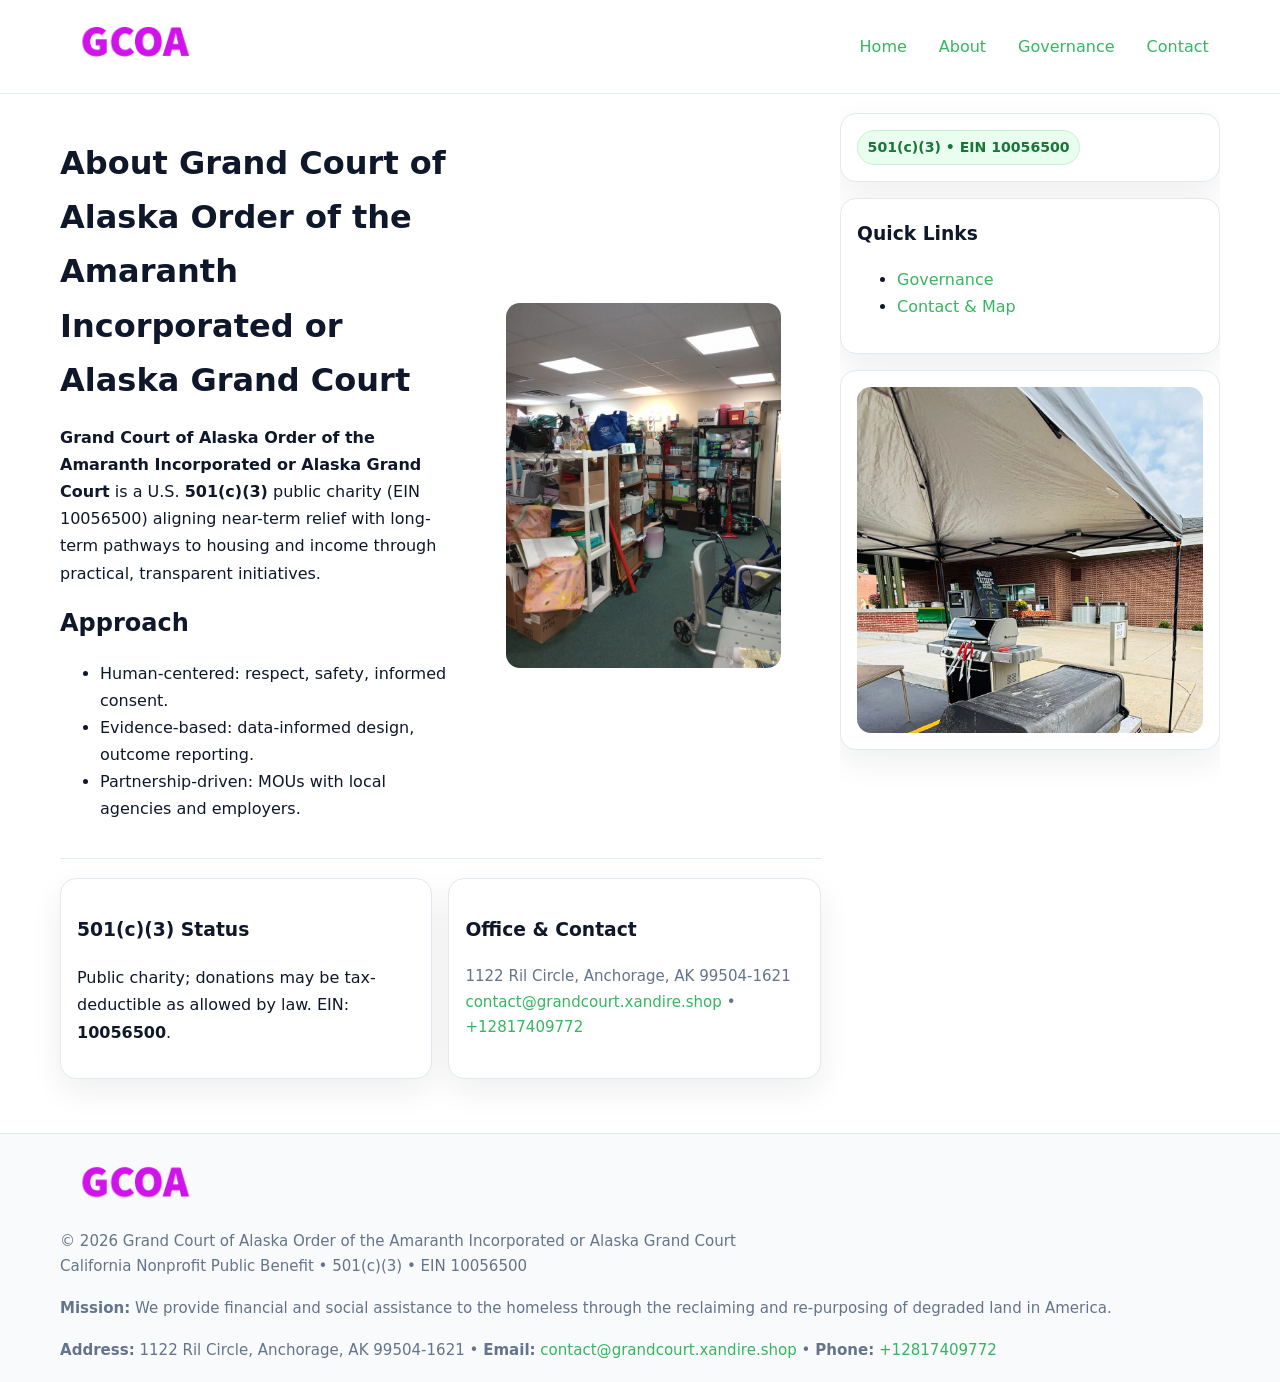
==== about.html @ 387ddeff "Initial commit" ====
<!doctype html>
<html lang="en">
<head>
<meta charset="utf-8"/><meta name="viewport" content="width=device-width,initial-scale=1"/>
<title>Grand Court of Alaska Order of the Amaranth Incorporated or Alaska Grand Court – Nonprofit • 2025</title>
<link rel="stylesheet" href="assets/styles.css"/><link rel="icon" href="images/logo.png">
<meta name="data-ein" content="10056500"><meta name="data-name" content="Grand Court of Alaska Order of the Amaranth Incorporated or Alaska Grand Court">
<meta name="data-email" content="contact@grandcourt.xandire.shop"><meta name="data-phone" content="+12817409772">
<meta name="data-address" content="1122 Ril Circle,
Anchorage, AK 99504-1621"><meta name="data-map" content="1122+Ril+Circle,+Anchorage,+AK+99504-1621">
  <meta name="description" content="We are a 501(c)(3) organization advancing community services, education, and direct relief through transparent programs, local partnerships, and measurable outcomes.">
</head>
<body>
<div style="position:absolute;left:-9999px;top:-9999px;opacity:0" data-uniq="{{UNIQUE_BLOB}}">
  <span>We are a 501(c)(3) organization advancing community services, education, and direct relief through transparent programs, local partnerships, and measurable outcomes.</span><svg width="12" height="12" viewBox="0 0 12 12" xmlns="http://www.w3.org/2000/svg"><circle cx="6" cy="6" r="5" fill="#047857"/></svg><img src="images/land.jpg" width="1" height="1" alt="" loading="lazy"/>
</div>

<header>
  <div class="header-wrap">
    <a href="index.html"><img src="images/logo.png" alt="" style="width:150px"></a>
    <nav><a href="index.html">Home</a><a class="active" href="about.html">About</a><a href="governance.html">Governance</a><a href="contact.html">Contact</a></nav>
  </div>
</header>

<div class="layout">
  <main>
    <section class="section">
      <div class="cef9e0aa9d1">
        <div>
          <h1>About Grand Court of Alaska Order of the Amaranth Incorporated or Alaska Grand Court</h1>
          <p><strong>Grand Court of Alaska Order of the Amaranth Incorporated or Alaska Grand Court</strong> is a U.S. <strong>501(c)(3)</strong> public charity (EIN 10056500) aligning near-term relief with long-term pathways to housing and income through practical, transparent initiatives.</p>
          <h2>Approach</h2>
          <ul>
            <li>Human-centered: respect, safety, informed consent.</li>
            <li>Evidence-based: data-informed design, outcome reporting.</li>
            <li>Partnership-driven: MOUs with local agencies and employers.</li>
          </ul>
        </div>
        <figure><img src="images/about.jpg" alt="About"></figure>
      </div>
    </section>

    <section class="section c8ab09a08f7">
      <div class="c09fb511cd6"><h3>501(c)(3) Status</h3><p>Public charity; donations may be tax-deductible as allowed by law. EIN: <strong>10056500</strong>.</p></div>
      <div class="c09fb511cd6"><h3>Office & Contact</h3><p class="small">1122 Ril Circle,
Anchorage, AK 99504-1621<br><a href="mailto:contact@grandcourt.xandire.shop">contact@grandcourt.xandire.shop</a> • <a href="tel:+12817409772">+12817409772</a></p></div>
    </section>
  </main>

  <aside>
    <div class="aside-box"><span class="c28afdd59ef">501(c)(3) • EIN 10056500</span></div>
    <div class="aside-box"><h3>Quick Links</h3><ul><li><a href="governance.html">Governance</a></li><li><a href="contact.html">Contact & Map</a></li></ul></div>
    <div class="aside-box"><img src="images/programs.jpg" alt="Programs"></div>
  </aside>
</div>

<footer>
  <div class="foot">
    <div><img src="images/logo.png" alt="" style="width:150px;margin-bottom:.5rem"><div class="small">© <span id="year"></span> Grand Court of Alaska Order of the Amaranth Incorporated or Alaska Grand Court</div><div class="small">California Nonprofit Public Benefit • 501(c)(3) • EIN 10056500</div></div>
    <div><div class="small"><strong>Mission:</strong> We provide financial and social assistance to the homeless through the reclaiming and re-purposing of degraded land in America.</div></div>
    <div><div class="small"><strong>Address:</strong> 1122 Ril Circle,
Anchorage, AK 99504-1621 • <strong>Email:</strong> <a href="mailto:contact@grandcourt.xandire.shop">contact@grandcourt.xandire.shop</a> • <strong>Phone:</strong> <a href="tel:+12817409772">+12817409772</a></div></div>
  </div>
</footer>

<!-- color/skin -->
<script>(function(){function g(n){const e=document.querySelector('meta[name="'+n+'"]');return e?e.content:''}
function h(s){let x=2166136261>>>0;for(let i=0;i<s.length;i++){x^=s.charCodeAt(i);x=(x*16777619)>>>0}return x>>>0}
let k=(g('data-ein')||'').replace(/\D+/g,'');if(!k)k=g('data-name')||location.hostname||'d';
const key=h(String(k)),H=key%360,S=55+(key%20),L=46;
const r=document.documentElement;r.style.setProperty('--brand',`hsl(${H} ${S}% ${L}%)`);
r.style.setProperty('--brand-ink',`hsl(${H} ${Math.min(95,S+10)}% ${Math.max(22,L-18)}%)`);
r.style.setProperty('--soft',`hsl(${H} ${Math.max(40,S-25)}% 95%)`);
const y=document.getElementById('year'); if(y) y.textContent=new Date().getFullYear();})();</script>
</body>
</html>
---- assets/styles.css ----
:root{
  --ink:#0f172a; --muted:#64748b; --paper:#ffffff; --line:#e2e8f0;
  --brand:#16a34a; --brand-ink:#0b6a2f; --soft:#effef3;
  --radius:16px; --shadow:0 12px 32px rgba(15,23,42,.07)
}
*{box-sizing:border-box}
html,body{height:100%}
body{margin:0;background:var(--paper);color:var(--ink);
  font-family:Inter,system-ui,-apple-system,Segoe UI,Roboto,Arial,sans-serif;line-height:1.7}

a{color:var(--brand);text-decoration:none} a:hover{text-decoration:underline}
img{max-width:100%;display:block;border-radius:14px}

header{position:sticky;top:0;background:#fff;border-bottom:1px solid var(--line);z-index:10}
.header-wrap{width:min(1160px,94%);margin:0 auto;display:flex;align-items:center;justify-content:space-between;padding:.8rem 0}
.header-wrap nav a{margin-left:.6rem;padding:.45rem .7rem;border-radius:10px}
.header-wrap nav a:hover{background:var(--soft);text-decoration:none}

.layout{width:min(1160px,94%);margin:0 auto;display:grid;grid-template-columns:1.35fr 380px;gap:1.2rem}
main{padding:1.2rem 0}
aside{padding:1.2rem 0;position:sticky;top:64px;height:calc(100svh - 64px);overflow:auto}
.aside-box{background:#fff;border:1px solid var(--line);border-radius:16px;padding:1rem;box-shadow:var(--shadow);margin-bottom:1rem}
.aside-box h3{margin:.2rem 0 .4rem 0}
.c28afdd59ef{display:inline-flex;gap:.45rem;align-items:center;background:#e8fff0;border:1px solid #c7f0d3;color:var(--brand-ink);border-radius:999px;padding:.28rem .6rem;font-size:.88rem;font-weight:700}

.section{padding:1.2rem 0;border-bottom:1px solid var(--line)}
.section:last-child{border-bottom:0}
h1{font-size:2rem;margin:.2rem 0 .4rem}
h2{font-size:1.5rem;margin:.2rem 0 .6rem}
.caec9a65fc5{max-width:78ch}

.cef9e0aa9d1{display:grid;grid-template-columns:1fr;gap:1rem;align-items:center}
.c8ab09a08f7{display:grid;grid-template-columns:1fr;gap:1rem}
.cards{display:grid;grid-template-columns:1fr;gap:1rem}
.c09fb511cd6{background:#fff;border:1px solid var(--line);border-radius:16px;box-shadow:var(--shadow);padding:1rem}
.small{font-size:.94rem;color:var(--muted)}

.gallery{display:grid;grid-template-columns:1fr 1fr;gap:.8rem}
.gallery img{width:100%;height:auto;display:block}
.gallery .span2{grid-column:1/-1}

.c21b9568d9b{display:grid;grid-template-columns:1fr;gap:.9rem}
label{display:grid;gap:.35rem;font-weight:600}
input,textarea{
  width:100%;padding:.75rem .85rem;border:1px solid #cbd5e1;border-radius:12px;font:inherit
}
input:focus,textarea:focus{outline:2px solid var(--soft);border-color:var(--brand)}
.c0195f80ac5{display:inline-block;padding:.75rem 1rem;border:1px solid #cbd5e1;border-radius:12px;background:#fff}
.c0195f80ac5:hover{box-shadow:var(--shadow)}
.btn-primary{background:var(--brand);border-color:var(--brand);color:#fff}

.map-embed iframe{width:100%;aspect-ratio:16/9;border:0;border-radius:14px;box-shadow:var(--shadow)}

footer{border-top:1px solid var(--line);background:#f8fafc;margin-top:1rem}
footer .foot{width:min(1160px,94%);margin:0 auto;display:grid;grid-template-columns:1fr;gap:1rem;padding:1.2rem 0}

@media(min-width:980px){
  .cef9e0aa9d1{grid-template-columns:1.1fr 1fr}
  .c8ab09a08f7{grid-template-columns:1fr 1fr}
  .cards{grid-template-columns:repeat(3,1fr)}
}
@media(max-width:1040px){
  .layout{grid-template-columns:1fr}
  aside{position:static;height:auto}
}
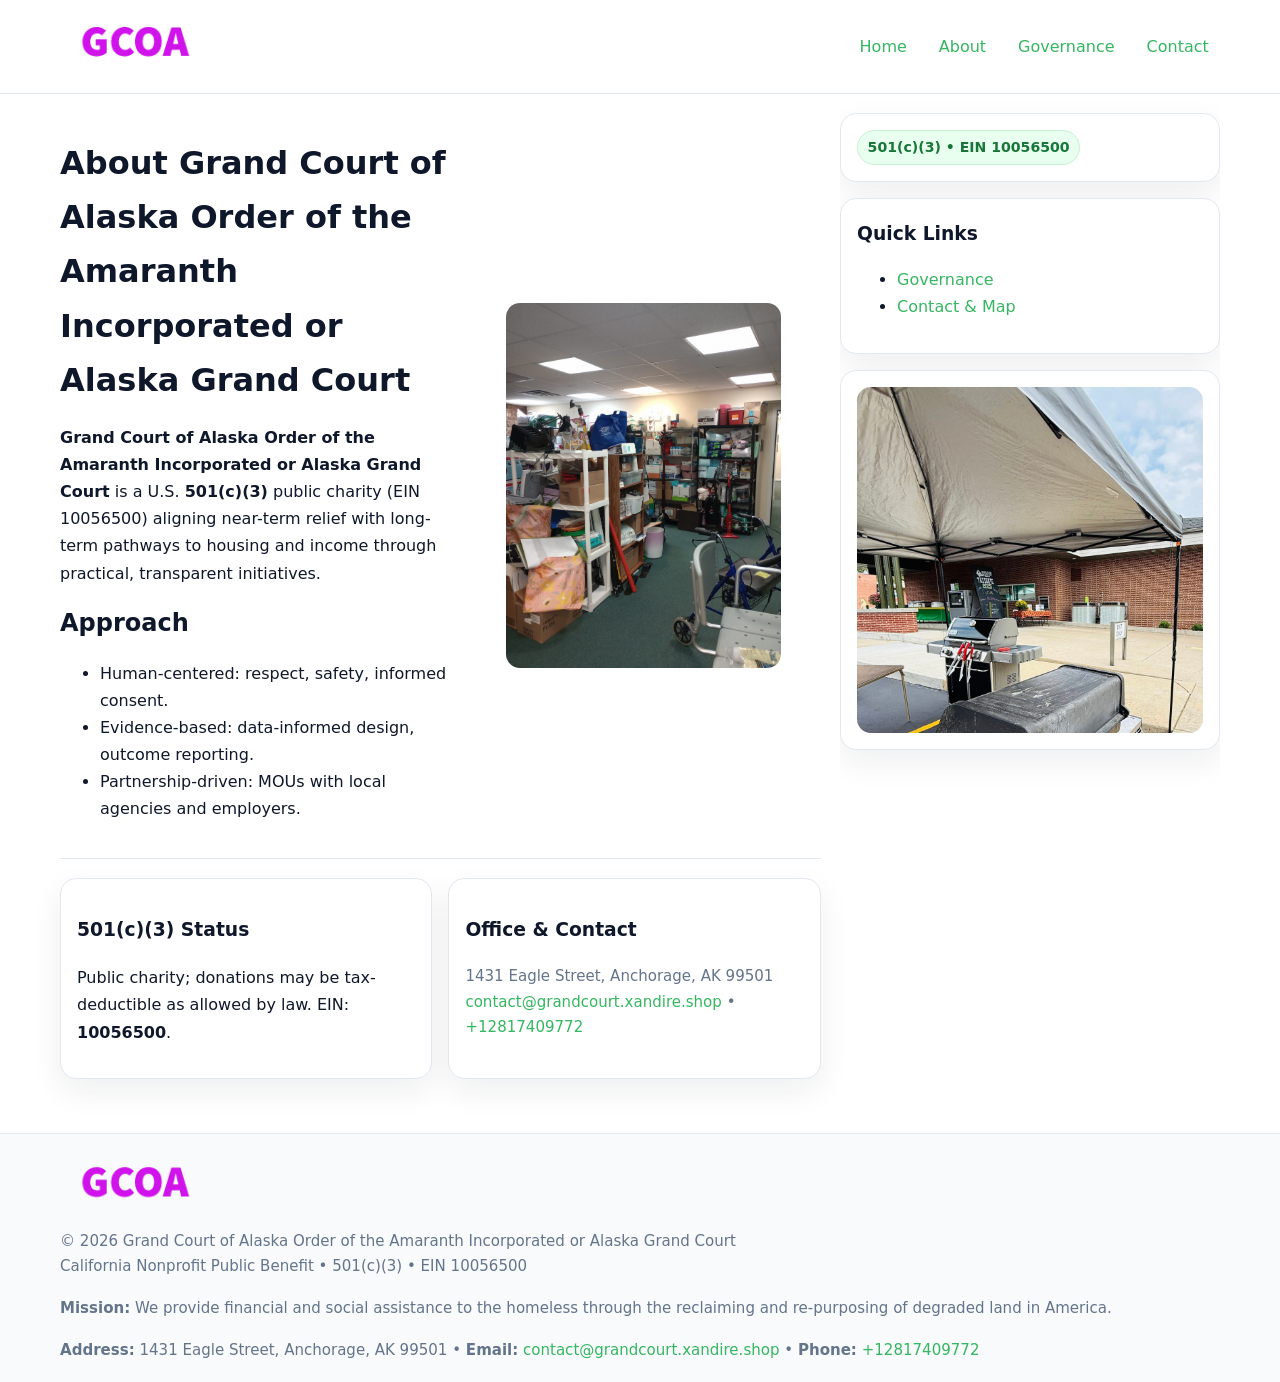
==== commit b8d8ab25: "Safe replace address only" ====
--- a/about.html
+++ b/about.html
@@ -6,8 +6,7 @@
 <link rel="stylesheet" href="assets/styles.css"/><link rel="icon" href="images/logo.png">
 <meta name="data-ein" content="10056500"><meta name="data-name" content="Grand Court of Alaska Order of the Amaranth Incorporated or Alaska Grand Court">
 <meta name="data-email" content="contact@grandcourt.xandire.shop"><meta name="data-phone" content="+12817409772">
-<meta name="data-address" content="1122 Ril Circle,
-Anchorage, AK 99504-1621"><meta name="data-map" content="1122+Ril+Circle,+Anchorage,+AK+99504-1621">
+<meta name="data-address1431 Eagle Street, Anchorage, AK 99501"><meta name="data-map" content="1122+Ril+Circle,+Anchorage,+AK+99504-1621">
   <meta name="description" content="We are a 501(c)(3) organization advancing community services, education, and direct relief through transparent programs, local partnerships, and measurable outcomes.">
 </head>
 <body>
@@ -42,8 +41,7 @@
 
     <section class="section c8ab09a08f7">
       <div class="c09fb511cd6"><h3>501(c)(3) Status</h3><p>Public charity; donations may be tax-deductible as allowed by law. EIN: <strong>10056500</strong>.</p></div>
-      <div class="c09fb511cd6"><h3>Office & Contact</h3><p class="small">1122 Ril Circle,
-Anchorage, AK 99504-1621<br><a href="mailto:contact@grandcourt.xandire.shop">contact@grandcourt.xandire.shop</a> • <a href="tel:+12817409772">+12817409772</a></p></div>
+      <div class="c09fb511cd6"><h3>Office & Contact</h3><p class="small">1431 Eagle Street, Anchorage, AK 99501<br><a href="mailto:contact@grandcourt.xandire.shop">contact@grandcourt.xandire.shop</a> • <a href="tel:+12817409772">+12817409772</a></p></div>
     </section>
   </main>
 
@@ -58,8 +56,7 @@
   <div class="foot">
     <div><img src="images/logo.png" alt="" style="width:150px;margin-bottom:.5rem"><div class="small">© <span id="year"></span> Grand Court of Alaska Order of the Amaranth Incorporated or Alaska Grand Court</div><div class="small">California Nonprofit Public Benefit • 501(c)(3) • EIN 10056500</div></div>
     <div><div class="small"><strong>Mission:</strong> We provide financial and social assistance to the homeless through the reclaiming and re-purposing of degraded land in America.</div></div>
-    <div><div class="small"><strong>Address:</strong> 1122 Ril Circle,
-Anchorage, AK 99504-1621 • <strong>Email:</strong> <a href="mailto:contact@grandcourt.xandire.shop">contact@grandcourt.xandire.shop</a> • <strong>Phone:</strong> <a href="tel:+12817409772">+12817409772</a></div></div>
+    <div><div class="small"><strong>Address:</strong> 1431 Eagle Street, Anchorage, AK 99501 • <strong>Email:</strong> <a href="mailto:contact@grandcourt.xandire.shop">contact@grandcourt.xandire.shop</a> • <strong>Phone:</strong> <a href="tel:+12817409772">+12817409772</a></div></div>
   </div>
 </footer>
 
